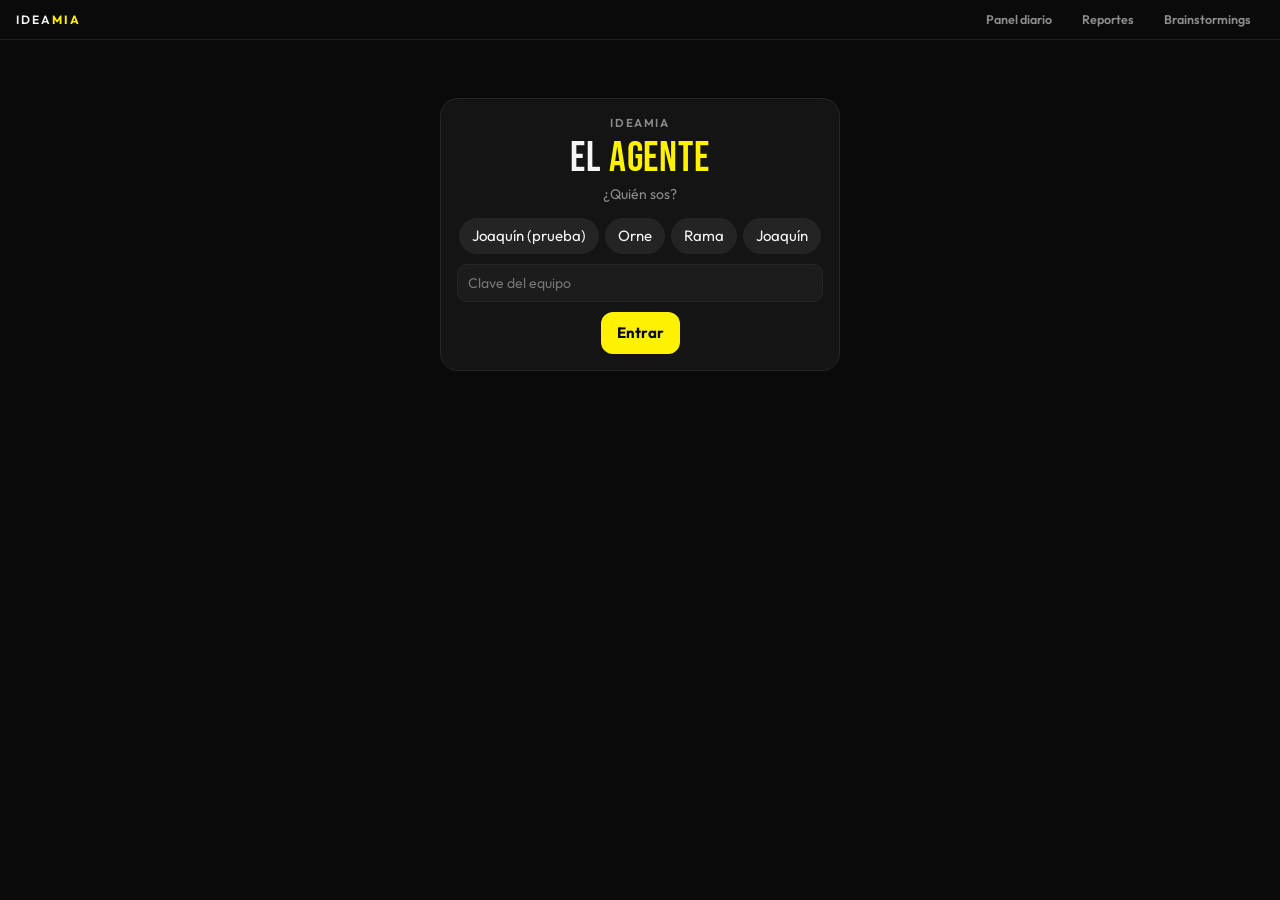
==== agente/index.html @ 135ecc88 "Página del agente" ====
<!doctype html>
<html lang="es">
<head>
<meta charset="utf-8">
<meta name="viewport" content="width=device-width, initial-scale=1, viewport-fit=cover">
<meta name="theme-color" content="#0A0A0A">
<meta name="robots" content="noindex">
<title>Agente · Ideamia</title>
<link rel="icon" type="image/png" sizes="192x192" href="../icon-192.png?v=2">
<link rel="preconnect" href="https://fonts.googleapis.com">
<link rel="preconnect" href="https://fonts.gstatic.com" crossorigin>
<link rel="stylesheet" href="https://fonts.googleapis.com/css2?family=Bebas+Neue&family=Outfit:wght@300;400;500;600;700&display=swap">
<style>
:root{--bg:#0A0A0A;--c1:#141414;--c2:#1C1C1C;--c3:#242424;--ln:#262626;--tx:#F5F5F5;--mu:#8C8C8C;--y:#FFF200;--ok:#5CE38A;--warn:#FFB454;--bad:#FF6B6B;--pk:#FF8AD8;--sk:#6FC3FF;color-scheme:dark}
*{box-sizing:border-box;-webkit-tap-highlight-color:transparent}html,body{margin:0;background:var(--bg);color:var(--tx);font:400 15px/1.45 Outfit,system-ui,sans-serif;-webkit-font-smoothing:antialiased}
button,input,select,textarea{font:inherit;color:inherit}button{cursor:pointer}a{color:var(--y)}
.wrap{max-width:980px;margin:0 auto;padding:18px 16px 80px}
.kick{color:var(--mu);font-size:11.5px;letter-spacing:.14em;text-transform:uppercase;font-weight:600}
h1{font:400 42px/1 'Bebas Neue',sans-serif;letter-spacing:.02em;margin:6px 0 4px}h1 b{color:var(--y);font-weight:400}
h2{font:400 26px/1 'Bebas Neue',sans-serif;letter-spacing:.03em;margin:26px 0 10px}
h3{margin:0;font-size:16px}
.sub{color:var(--mu);margin:0 0 14px;font-size:14px}
.tag{display:inline-block;font-size:11px;font-weight:700;letter-spacing:.08em;text-transform:uppercase;border-radius:999px;padding:3px 10px;background:var(--c3);color:var(--mu)}
.card{background:var(--c1);border:1px solid var(--ln);border-radius:18px;padding:16px;margin-bottom:12px}
.btn{background:var(--y);color:#0A0A0A;border:0;border-radius:12px;padding:10px 16px;font-weight:700}.btn.g{background:var(--c3);color:var(--tx)}.btn.r{background:none;color:var(--bad);border:1px solid #4a2525}.btn:disabled{opacity:.4}
.btn.sm{padding:6px 11px;font-size:13px;border-radius:10px}
.row{display:flex;gap:8px;flex-wrap:wrap;align-items:center}
input,select,textarea{background:var(--c2);border:1px solid var(--ln);border-radius:10px;padding:8px 10px;width:100%;font-size:14px}textarea{resize:vertical}
label.l{display:block;font-size:11.5px;color:var(--mu);font-weight:600;letter-spacing:.06em;text-transform:uppercase;margin:12px 0 6px}
.gasto{height:10px;background:var(--c3);border-radius:6px;overflow:hidden;margin:8px 0 4px}.gasto i{display:block;height:100%;background:var(--ok)}
.tareas{display:grid;grid-template-columns:repeat(4,1fr);gap:8px;margin-top:12px}@media(max-width:700px){.tareas{grid-template-columns:repeat(2,1fr)}}
.tarea{background:var(--c2);border:1px solid var(--ln);border-radius:14px;padding:12px;text-align:left}.tarea b{display:block;font-size:14.5px}.tarea span{font-size:12.5px;color:var(--mu)}.tarea:hover{border-color:#444}
.prop{border-left:3px solid var(--y)}.prop.aprobada{border-left-color:var(--ok);opacity:.75}.prop.descartada{border-left-color:#555;opacity:.6}
.meta{font-size:12.5px;color:var(--mu)}
.it{display:grid;gap:6px;background:var(--c2);border-radius:12px;padding:10px;margin-top:8px;position:relative}
.it .x{position:absolute;top:6px;right:6px;background:none;border:0;color:var(--mu);font-size:16px}
.g3{display:grid;grid-template-columns:2fr 1fr 1fr;gap:6px}@media(max-width:640px){.g3{grid-template-columns:1fr}}
.g2{display:grid;grid-template-columns:1fr 1fr;gap:6px}
table{width:100%;border-collapse:collapse;font-size:13.5px}td,th{padding:6px 4px;border-top:1px solid var(--ln);text-align:left;vertical-align:top}th{color:var(--mu);font-size:12px;font-weight:600;border-top:0}
.scroll{overflow-x:auto}
.chk{display:inline-flex;gap:6px;align-items:center;margin:4px 12px 4px 0;font-size:14px}.chk input{width:auto}
.acc{display:flex;gap:8px;justify-content:flex-end;margin-top:14px;flex-wrap:wrap}
.empty{color:var(--mu);text-align:center;padding:26px 10px}
.toast{position:fixed;left:50%;bottom:22px;transform:translateX(-50%);background:var(--c3);border:1px solid var(--ln);border-radius:12px;padding:10px 16px;font-size:14px;z-index:60;max-width:90vw}
.trab{position:fixed;inset:0;background:rgba(0,0,0,.65);display:grid;place-items:center;z-index:50}.trab div{background:var(--c1);border:1px solid var(--ln);border-radius:18px;padding:22px;text-align:center;max-width:340px}
.spin{width:34px;height:34px;border:3px solid var(--c3);border-top-color:var(--y);border-radius:50%;animation:g 1s linear infinite;margin:0 auto 12px}@keyframes g{to{transform:rotate(360deg)}}
.prio{padding:8px 0;border-top:1px solid var(--ln)}.prio:first-child{border-top:0}
.ps{display:flex;gap:6px;flex-wrap:wrap;justify-content:center;margin:10px 0}.chip{background:var(--c3);border:1px solid var(--ln);border-radius:999px;padding:6px 12px}.chip.on{background:var(--y);color:#0A0A0A}
details summary{cursor:pointer;color:var(--mu);font-size:13px}
</style>
<script src="../config.js?v=2"></script>
<script src="../ideamia-nav.js?v=5" defer></script>
</head>
<body>
<div class="wrap" id="app"><div class="empty">Cargando…</div></div>
<script>
(function () {
  const C = window.PANEL_CONFIG || {}, app = document.getElementById('app');
  const lsGet = k => { try { const v = localStorage.getItem(k); return v == null ? '' : v; } catch (e) { return ''; } };
  const lsSet = (k, v) => { try { localStorage.setItem(k, v); } catch (e) {} };
  const jget = k => { const v = lsGet(k); try { return v ? JSON.parse(v) : ''; } catch (e) { return v; } };
  const esc = s => String(s == null ? '' : s).replace(/[&<>"']/g, c => ({ '&': '&amp;', '<': '&lt;', '>': '&gt;', '"': '&quot;', "'": '&#39;' }[c]));
  const toast = t => { const d = document.createElement('div'); d.className = 'toast'; d.textContent = t; document.body.appendChild(d); setTimeout(() => d.remove(), 5000); };
  const PERMITIDAS = { joaco: 'Joaquín (prueba)', orne: 'Orne', rama: 'Rama', project: 'Joaquín' };
  const S = { persona: new URLSearchParams(location.search).get('p') || jget('pi:persona') || lsGet('ideamia:persona') || '', key: jget('pi:key') || lsGet('ideamia:clave') || '', pkey: jget('pi:pkey') || '', d: null, ed: {}, ver: false };
  const clave = () => S.persona === 'project' ? (S.pkey || S.key) : S.key;
  const TXT = {
    inputs: 'Lee los inputs nuevos del SCL y propone las piezas y lo que hay que pedir.',
    plan: 'Arma el plan general (tópicos semana por semana) y el de cada campaña que se ataca.',
    planb: 'Propone el plan B de cada reel de los próximos 45 días que no lo tenga.',
    control: 'Revisa qué está atrasado o falta y te lo ordena por prioridad.'
  };
  const FMT = { reel: 'Reel', carrusel: 'Carrusel', post: 'Post', historias: 'Historias', canal: 'Canal social', otro: 'Otro' };
  const CUANDO = { previa: 'Semana previa', semana: 'Semana de la fecha', despues: 'Después' };
  const dm = s => s ? s.slice(8, 10) + '/' + s.slice(5, 7) : '';
  const usd = n => 'US$ ' + (Number(n) || 0).toFixed(2).replace('.', ',');
  const seg = ms => Math.round((ms || 0) / 1000) + ' s';

  function gate(msg) {
    app.innerHTML = '<div class="card" style="max-width:400px;margin:40px auto;text-align:center"><div class="kick">Ideamia</div><h1>El <b>agente</b></h1>' + (msg ? '<p class="sub">' + esc(msg) + '</p>' : '') +
      (S.persona && PERMITIDAS[S.persona] ? '' : '<p class="sub">¿Quién sos?</p><div class="ps">' + Object.keys(PERMITIDAS).map(p => '<button class="chip' + (S.persona === p ? ' on' : '') + '" data-p="' + p + '">' + PERMITIDAS[p] + '</button>').join('') + '</div>') +
      '<input id="k" type="password" placeholder="' + (S.persona === 'project' ? 'Clave del project' : 'Clave del equipo') + '"><div style="margin-top:10px"><button class="btn" id="ent">Entrar</button></div></div>';
    app.querySelectorAll('[data-p]').forEach(b => b.onclick = () => { S.persona = b.dataset.p; gate(msg); });
    const ent = () => { const v = app.querySelector('#k').value.trim(); if (!v || !S.persona) return toast('Elegí quién sos y poné la clave'); if (S.persona === 'project') S.pkey = v; else { S.key = v; lsSet('ideamia:clave', v); } cargar(); };
    app.querySelector('#ent').onclick = ent; app.querySelector('#k').onkeydown = e => { if (e.key === 'Enter') ent(); };
  }
  async function cargar() {
    if (!S.persona || !PERMITIDAS[S.persona]) return gate('');
    if (!clave()) return gate('');
    try {
      const r = await fetch(C.API_URL + '?' + new URLSearchParams({ action: 'agente', k: clave(), p: S.persona }), { cache: 'no-store' }).then(r => r.json());
      if (r.error) { if (r.error === 'clave') return gate(r.mensaje); throw new Error(r.mensaje || r.error); }
      S.d = r; pintar();
    } catch (e) { app.innerHTML = '<div class="empty">No se pudo cargar: ' + esc(e.message) + '</div>'; }
  }
  async function post(b, espera) {
    let w = null;
    if (espera) { w = document.createElement('div'); w.className = 'trab'; w.innerHTML = '<div><div class="spin"></div><b>' + esc(espera) + '</b><p class="sub" style="margin:8px 0 0">Puede tardar hasta un minuto. No cierres la página.</p></div>'; document.body.appendChild(w); }
    try {
      const r = await fetch(C.API_URL, { method: 'POST', headers: { 'Content-Type': 'text/plain;charset=utf-8' }, body: JSON.stringify(Object.assign({ action: 'agente', k: clave(), persona: S.persona }, b)) }).then(r => r.json());
      if (r.error) throw new Error(r.mensaje || r.error);
      S.d = r; pintar(); return r;
    } finally { if (w) w.remove(); }
  }

  /* ---------- formularios editables de cada propuesta (se edita una copia; al aprobar se manda la copia) ---------- */
  const copia = p => S.ed[p.id] = S.ed[p.id] || JSON.parse(JSON.stringify(p.datos));
  const ruta = (o, path) => path.split('.').reduce((a, k) => a == null ? a : a[k], o);
  const poner = (o, path, v) => { const ks = path.split('.'), last = ks.pop(); const t = ks.reduce((a, k) => a[k], o); t[last] = v; };
  const inp = (p, path, ph, tipo) => '<input data-e="' + p.id + '" data-path="' + path + '"' + (tipo ? ' type="' + tipo + '"' : '') + ' placeholder="' + esc(ph || '') + '" value="' + esc(ruta(copia(p), path) || '') + '">';
  const area = (p, path, ph, rows) => '<textarea data-e="' + p.id + '" data-path="' + path + '" rows="' + (rows || 2) + '" placeholder="' + esc(ph || '') + '">' + esc(ruta(copia(p), path) || '') + '</textarea>';
  const sel = (p, path, ops) => { const v = ruta(copia(p), path); return '<select data-e="' + p.id + '" data-path="' + path + '">' + Object.keys(ops).map(k => '<option value="' + k + '"' + (k === v ? ' selected' : '') + '>' + esc(ops[k]) + '</option>').join('') + '</select>'; };
  const chk = (p, path, txt) => '<label class="chk"><input type="checkbox" data-e="' + p.id + '" data-path="' + path + '"' + (ruta(copia(p), path) ? ' checked' : '') + '>' + esc(txt) + '</label>';
  const quitar = (p, path, i) => '<button class="x" title="Sacar" data-quitar="' + p.id + '" data-path="' + path + '" data-i="' + i + '">✕</button>';
  const sumar = (p, path, txt, nuevo) => '<button class="btn g sm" style="margin-top:8px" data-sumar="' + p.id + '" data-path="' + path + '" data-nuevo="' + esc(JSON.stringify(nuevo)) + '">+ ' + esc(txt) + '</button>';
  const pedidos = (p, base) => { const L = ruta(copia(p), base) || []; return '<label class="l">Qué hay que pedir</label>' + (L.length ? L.map((x, i) => '<div class="it">' + quitar(p, base, i) + '<div class="g3">' + inp(p, base + '.' + i + '.que', 'Qué') + sel(p, base + '.' + i + '.aQuien', { cliente: 'Al cliente', project: 'Al project' }) + inp(p, base + '.' + i + '.fecha', '', 'date') + '</div></div>').join('') : '<div class="meta">Nada para pedir.</div>') + sumar(p, base, 'Pedido', { que: '', aQuien: 'cliente', fecha: '' }); };

  function formInputs(p) {
    const d = copia(p);
    return '<label class="l">Qué pide el input</label>' + area(p, 'resumen', '', 2) +
      '<label class="l">Piezas que salen</label>' + ((d.piezas || []).length ? d.piezas.map((x, i) => '<div class="it">' + quitar(p, 'piezas', i) + '<div class="g3">' + inp(p, 'piezas.' + i + '.titulo', 'Título de la tarjeta') + sel(p, 'piezas.' + i + '.formato', FMT) + inp(p, 'piezas.' + i + '.fecha', '', 'date') + '</div>' + area(p, 'piezas.' + i + '.idea', 'La idea', 2) + '</div>').join('') : '<div class="meta">Sin piezas.</div>') +
      sumar(p, 'piezas', 'Pieza', { titulo: '', formato: 'post', fecha: '', idea: '' }) + pedidos(p, 'pedir') +
      '<label class="l">Duda para el project o el cliente</label>' + area(p, 'duda', 'Sin dudas', 2) +
      '<p class="meta" style="margin-top:10px">Al aprobar: cada pieza y cada pedido se crea como tarjeta en "Para mover en el mes" del SCL y se deja un comentario en el input.</p>';
  }
  function formPlan(p) {
    const d = copia(p), sem = p.semanas || [], G = d.general || { topicos: [], pedidos: [] };
    let h = '';
    if ((G.topicos || []).length) {
      h += '<h3 style="margin-top:6px">Plan general · tópicos semana por semana</h3><div class="scroll"><table><tr><th>Tópico</th>' + sem.map(w => '<th>Semana del ' + dm(w) + '</th>').join('') + '</tr>' +
        G.topicos.map((t, ti) => { const porSem = {}; (t.semanas || []).forEach((w, wi) => porSem[w.semana] = wi);
          return '<tr><td><b>' + esc((p.nombres || {})[t.id] || t.id) + '</b></td>' + sem.map(w => '<td style="min-width:170px">' + (porSem[w] != null ? area(p, 'general.topicos.' + ti + '.semanas.' + porSem[w] + '.angulo', '', 2) : '<span class="meta">sin ángulo</span>') + '</td>').join('') + '</tr>'; }).join('') + '</table></div>' +
        pedidos(p, 'general.pedidos');
    }
    (d.campanas || []).forEach((c, ci) => {
      const info = (p.camps || []).filter(x => x.key === c.key)[0] || { nombre: c.key, nivel: '', f: '' }, b = 'campanas.' + ci;
      h += '<h3 style="margin-top:18px">Campaña: ' + esc(info.nombre) + ' <span class="meta">(N' + info.nivel + ', ' + dm(info.f) + ')</span></h3>' +
        '<label class="l">Ideas</label>' + (c.ideas || []).map((x, i) => '<div class="it">' + quitar(p, b + '.ideas', i) + area(p, b + '.ideas.' + i, '', 2) + '</div>').join('') + sumar(p, b + '.ideas', 'Idea', '') +
        '<label class="l">Producción especial</label>' + chk(p, b + '.produccion.estetica', 'Estética especial') + chk(p, b + '.produccion.banners', 'Banners para la web') + chk(p, b + '.produccion.carteleria', 'Cartelería para el local') + area(p, b + '.produccion.notas', 'Notas de producción', 2) +
        pedidos(p, b + '.pedidos') +
        '<label class="l">Distribución</label>' + (c.distribucion || []).map((x, i) => '<div class="it">' + quitar(p, b + '.distribucion', i) + '<div class="g3">' + inp(p, b + '.distribucion.' + i + '.idea', 'Qué sale') + sel(p, b + '.distribucion.' + i + '.cuando', CUANDO) + inp(p, b + '.distribucion.' + i + '.fecha', '', 'date') + '</div></div>').join('') + sumar(p, b + '.distribucion', 'Línea', { idea: '', cuando: 'semana', fecha: '' }) +
        (c.anterior ? '<p class="meta" style="margin-top:10px"><b>Para averiguar del año pasado:</b> ' + esc(c.anterior) + '</p>' : '');
    });
    if (d.nota) h += '<div class="it" style="margin-top:14px;border:1px solid rgba(255,242,0,.3)"><b>Revisá antes de aprobar</b><div>' + esc(d.nota) + '</div></div>';
    return h + '<p class="meta" style="margin-top:10px">Al aprobar queda guardado como borrador en Plan → Plan del mes, sin pisar lo que ya hayas escrito. Las tarjetas se crean recién cuando tocás Terminar en Plan.</p>';
  }
  function formPlanB(p) {
    const d = copia(p);
    return '<div class="meta">Reel: <a href="' + esc(p.card.url) + '" target="_blank" rel="noopener">' + esc(p.card.n) + '</a> · ' + dm(p.card.due) + '</div>' +
      '<label class="l">El reel depende de</label>' + Object.keys(S.d.dep).map(k => '<label class="chk"><input type="checkbox" data-dep="' + p.id + '" value="' + k + '"' + ((d.depReel || []).indexOf(k) >= 0 ? ' checked' : '') + '>' + esc(S.d.dep[k]) + '</label>').join('') +
      '<label class="l">Qué se publica si se cae</label>' + area(p, 'que', '', 2) +
      '<div class="g3" style="margin-top:8px">' + sel(p, 'formato', S.d.formatos) + sel(p, 'material', S.d.material) + inp(p, 'fecha', '', 'date') + '</div>' +
      '<label class="l">Detalle del material</label>' + inp(p, 'materialTxt', 'Ej.: tomas del making of de septiembre') +
      '<p class="meta" style="margin-top:10px">Al aprobar se crea su tarjeta en la lista "Plan B" del SCL, como si lo cargaras en Plan.</p>';
  }
  function formControl(p) {
    const d = p.datos;
    return '<p style="margin:6px 0 10px">' + esc(d.resumen) + '</p>' + (d.prioridades || []).map((x, i) => '<div class="prio"><b>' + (i + 1) + '. ' + esc(x.que) + '</b><div class="meta">' + esc(x.cuando) + '</div></div>').join('') +
      '<details style="margin-top:10px"><summary>Lo que miró el agente</summary><pre style="white-space:pre-wrap;font-size:12px;color:var(--mu)">' + esc(JSON.stringify(d.estado, null, 1)) + '</pre></details>';
  }
  function pintarProp(p) {
    const MAR = {}; S.d.marcas.forEach(m => MAR[m.slug] = m.nombre);
    const pend = p.estado === 'pendiente', T = S.d.tareas[p.tarea] || p.tarea;
    const cab = '<div class="row" style="justify-content:space-between;align-items:flex-start"><div><span class="tag">' + esc(T) + '</span> <span class="tag">' + esc(MAR[p.marca] || p.marca) + '</span><h3 style="margin-top:8px">' + esc(p.titulo) + '</h3>' +
      '<div class="meta">' + new Date(p.creada).toLocaleString('es-AR', { day: 'numeric', month: 'numeric', hour: '2-digit', minute: '2-digit' }) + ' · ' + usd(p.usd) + ' · el agente tardó ' + seg(p.ms) + (p.card && p.tarea === 'inputs' ? ' · <a href="' + esc(p.card.url) + '" target="_blank" rel="noopener">ver el input</a>' : '') + '</div></div>' +
      (pend ? '' : '<span class="tag" style="color:' + (p.estado === 'aprobada' ? 'var(--ok)' : 'var(--mu)') + '">' + (p.estado === 'aprobada' ? 'Aprobada' + (p.editada ? ' con cambios' : '') : 'Descartada') + '</span>') + '</div>';
    if (!pend) return '<div class="card prop ' + p.estado + '">' + cab + (p.motivo ? '<div class="meta" style="margin-top:6px">Motivo: ' + esc(p.motivo) + '</div>' : '') + '</div>';
    const cuerpo = p.tarea === 'inputs' ? formInputs(p) : p.tarea === 'plan' ? formPlan(p) : p.tarea === 'planb' ? formPlanB(p) : formControl(p);
    return '<div class="card prop" data-prop="' + p.id + '">' + cab + '<div style="margin-top:6px">' + cuerpo + '</div><div class="acc"><button class="btn r sm" data-desc="' + p.id + '">Descartar</button><button class="btn" data-apr="' + p.id + '">' + (p.tarea === 'control' ? 'Listo, lo vi' : 'Aprobar') + '</button></div></div>';
  }
  function pintar() {
    const d = S.d, pct = Math.min(100, d.gasto / d.tope * 100), pend = d.props.filter(p => p.estado === 'pendiente'), res = d.props.filter(p => p.estado !== 'pendiente');
    const est = Object.keys(d.porTarea || {});
    app.innerHTML = '<div><span class="kick">Ideamia · copiloto de social media</span><h1>El <b>agente</b></h1><p class="sub">Te deja el trabajo operativo armado en borrador. Nada llega a Trello ni al cliente hasta que vos lo revisás y tocás Aprobar.</p></div>' +
      '<div class="card"><div class="row" style="justify-content:space-between"><b>Gasto de ' + esc(d.mes.slice(5)) + '/' + esc(d.mes.slice(0, 4)) + '</b><span class="meta">' + usd(d.gasto) + ' de ' + usd(d.tope) + '</span></div><div class="gasto"><i style="width:' + pct + '%;background:' + (pct > 85 ? 'var(--bad)' : pct > 60 ? 'var(--warn)' : 'var(--ok)') + '"></i></div>' +
        (est.length ? '<div class="meta">' + est.map(k => esc(d.tareas[k] || k) + ': ' + d.porTarea[k].n + ' vez' + (d.porTarea[k].n === 1 ? '' : 'es') + ', ' + usd(d.porTarea[k].usd) + ', ' + seg(d.porTarea[k].ms / d.porTarea[k].n) + ' promedio').join(' · ') + '</div>' : '<div class="meta">Todavía no se usó este mes.</div>') +
        (d.hayClave ? '' : '<p style="color:var(--bad);margin:8px 0 0">Falta la API key de Claude en el Apps Script.</p>') + '</div>' +
      (d.marcas.length ? d.marcas.map(m => '<div class="card"><b>' + esc(m.nombre) + '</b><div class="tareas">' + Object.keys(d.tareas).map(k => '<button class="tarea" data-correr="' + k + '" data-marca="' + m.slug + '"><b>' + esc(d.tareas[k]) + '</b><span>' + esc(TXT[k] || '') + '</span></button>').join('') + '</div></div>').join('')
        : '<div class="card empty">El agente todavía no está habilitado para tus marcas.</div>') +
      '<h2>Para revisar' + (pend.length ? ' · ' + pend.length : '') + '</h2>' + (pend.length ? pend.map(pintarProp).join('') : '<div class="card empty">No hay propuestas pendientes. Pedile algo al agente arriba.</div>') +
      (res.length ? '<h2>Resueltas</h2>' + (S.ver ? res.map(pintarProp).join('') + '<button class="btn g sm" data-ver>Ocultar</button>' : '<button class="btn g sm" data-ver>Ver las ' + res.length + ' resueltas</button>') : '');
    bind();
  }
  function bind() {
    const $$ = s => app.querySelectorAll(s);
    $$('[data-correr]').forEach(b => b.onclick = async () => {
      const t = b.dataset.correr;
      try { const r = await post({ accion: 'correr', tarea: t, marca: b.dataset.marca }, 'El agente está con ' + (S.d.tareas[t] || t).toLowerCase() + '…'); const c = r.corrida || {}; toast(c.mensaje || (c.nuevas ? c.nuevas + ' propuesta' + (c.nuevas === 1 ? '' : 's') + ' nueva' + (c.nuevas === 1 ? '' : 's') + ' · ' + usd(c.usd) + ' · ' + seg(c.ms) : 'Listo')); }
      catch (e) { toast(e.message); }
    });
    $$('[data-e]').forEach(el => { const ev = el.type === 'checkbox' ? 'change' : 'input'; el.addEventListener(ev, () => poner(S.ed[el.dataset.e], el.dataset.path, el.type === 'checkbox' ? el.checked : el.value)); });
    $$('[data-dep]').forEach(el => el.onchange = () => { const p = S.d.props.find(x => x.id === el.dataset.dep), c = copia(p); c.depReel = Array.from(app.querySelectorAll('[data-dep="' + p.id + '"]:checked')).map(x => x.value); });
    $$('[data-quitar]').forEach(b => b.onclick = () => { const p = S.d.props.find(x => x.id === b.dataset.quitar); ruta(copia(p), b.dataset.path).splice(Number(b.dataset.i), 1); pintar(); });
    $$('[data-sumar]').forEach(b => b.onclick = () => { const p = S.d.props.find(x => x.id === b.dataset.sumar), c = copia(p); let L = ruta(c, b.dataset.path); if (!L) { poner(c, b.dataset.path, []); L = ruta(c, b.dataset.path); } L.push(JSON.parse(b.dataset.nuevo)); pintar(); });
    $$('[data-apr]').forEach(b => b.onclick = async () => {
      const p = S.d.props.find(x => x.id === b.dataset.apr), c = S.ed[p.id] || p.datos, editada = JSON.stringify(c) !== JSON.stringify(p.datos);
      b.disabled = true;
      try { const r = await post({ accion: 'aprobar', id: p.id, datos: c, editada: editada }, p.tarea === 'control' ? '' : 'Aplicando la propuesta…'); delete S.ed[p.id]; const z = r.resultado || {}; toast(z.error ? z.mensaje : (z.mensaje || 'Aprobada')); }
      catch (e) { toast(e.message); b.disabled = false; }
    });
    $$('[data-desc]').forEach(b => b.onclick = async () => { const m = prompt('¿Por qué la descartás? (opcional, sirve para mejorar al agente)'); if (m === null) return; try { await post({ accion: 'descartar', id: b.dataset.desc, motivo: m }); delete S.ed[b.dataset.desc]; toast('Descartada'); } catch (e) { toast(e.message); } });
    $$('[data-ver]').forEach(b => b.onclick = () => { S.ver = !S.ver; pintar(); });
  }
  cargar();
})();
</script>
</body>
</html>
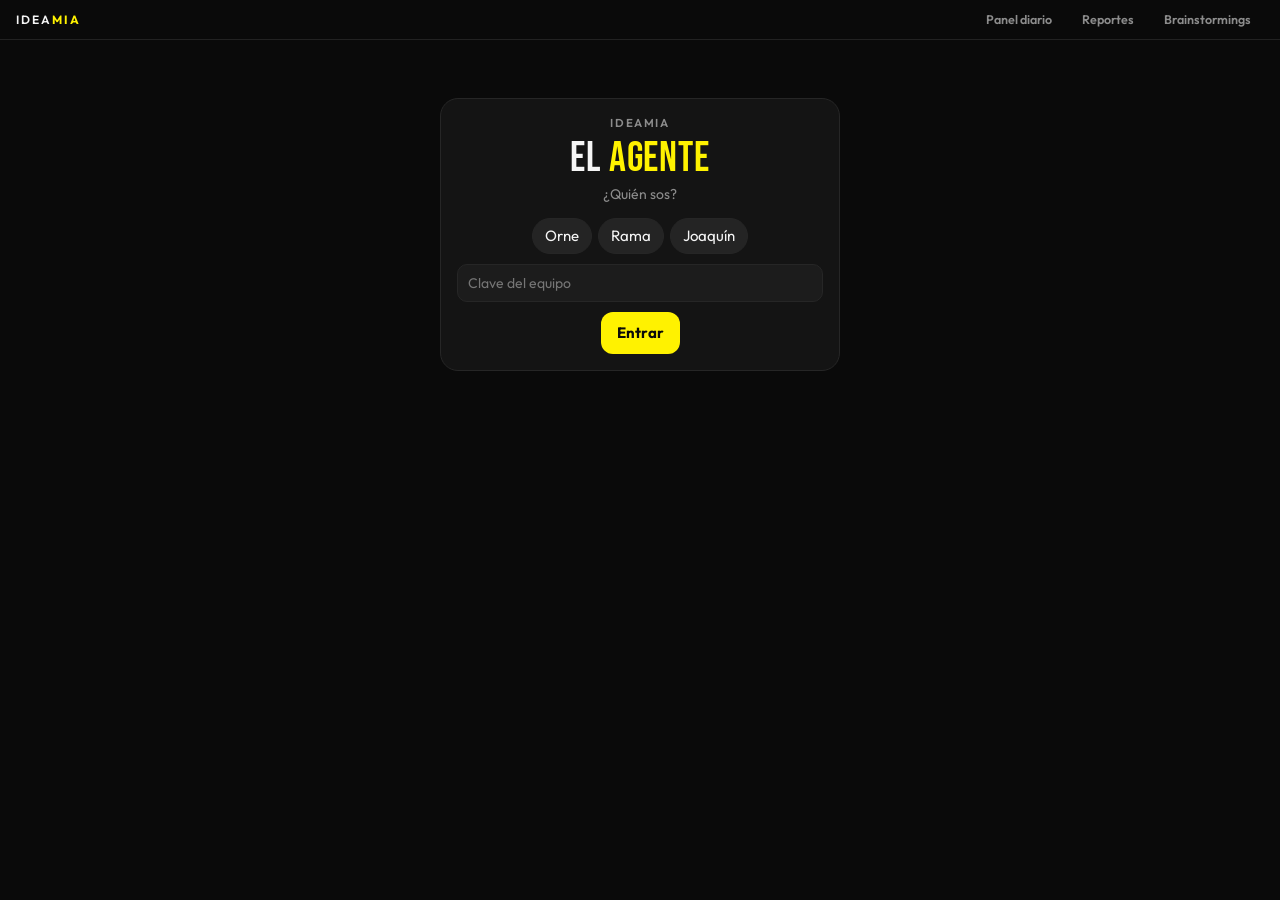
==== commit 289261b6: "Agente: sin Joaquin (prueba)" ====
--- a/agente/index.html
+++ b/agente/index.html
@@ -49,7 +49,7 @@
 details summary{cursor:pointer;color:var(--mu);font-size:13px}
 </style>
 <script src="../config.js?v=2"></script>
-<script src="../ideamia-nav.js?v=5" defer></script>
+<script src="../ideamia-nav.js?v=6" defer></script>
 </head>
 <body>
 <div class="wrap" id="app"><div class="empty">Cargando…</div></div>
@@ -61,7 +61,7 @@
   const jget = k => { const v = lsGet(k); try { return v ? JSON.parse(v) : ''; } catch (e) { return v; } };
   const esc = s => String(s == null ? '' : s).replace(/[&<>"']/g, c => ({ '&': '&amp;', '<': '&lt;', '>': '&gt;', '"': '&quot;', "'": '&#39;' }[c]));
   const toast = t => { const d = document.createElement('div'); d.className = 'toast'; d.textContent = t; document.body.appendChild(d); setTimeout(() => d.remove(), 5000); };
-  const PERMITIDAS = { joaco: 'Joaquín (prueba)', orne: 'Orne', rama: 'Rama', project: 'Joaquín' };
+  const PERMITIDAS = { orne: 'Orne', rama: 'Rama', project: 'Joaquín' };
   const S = { persona: new URLSearchParams(location.search).get('p') || jget('pi:persona') || lsGet('ideamia:persona') || '', key: jget('pi:key') || lsGet('ideamia:clave') || '', pkey: jget('pi:pkey') || '', d: null, ed: {}, ver: false };
   const clave = () => S.persona === 'project' ? (S.pkey || S.key) : S.key;
   const TXT = {
